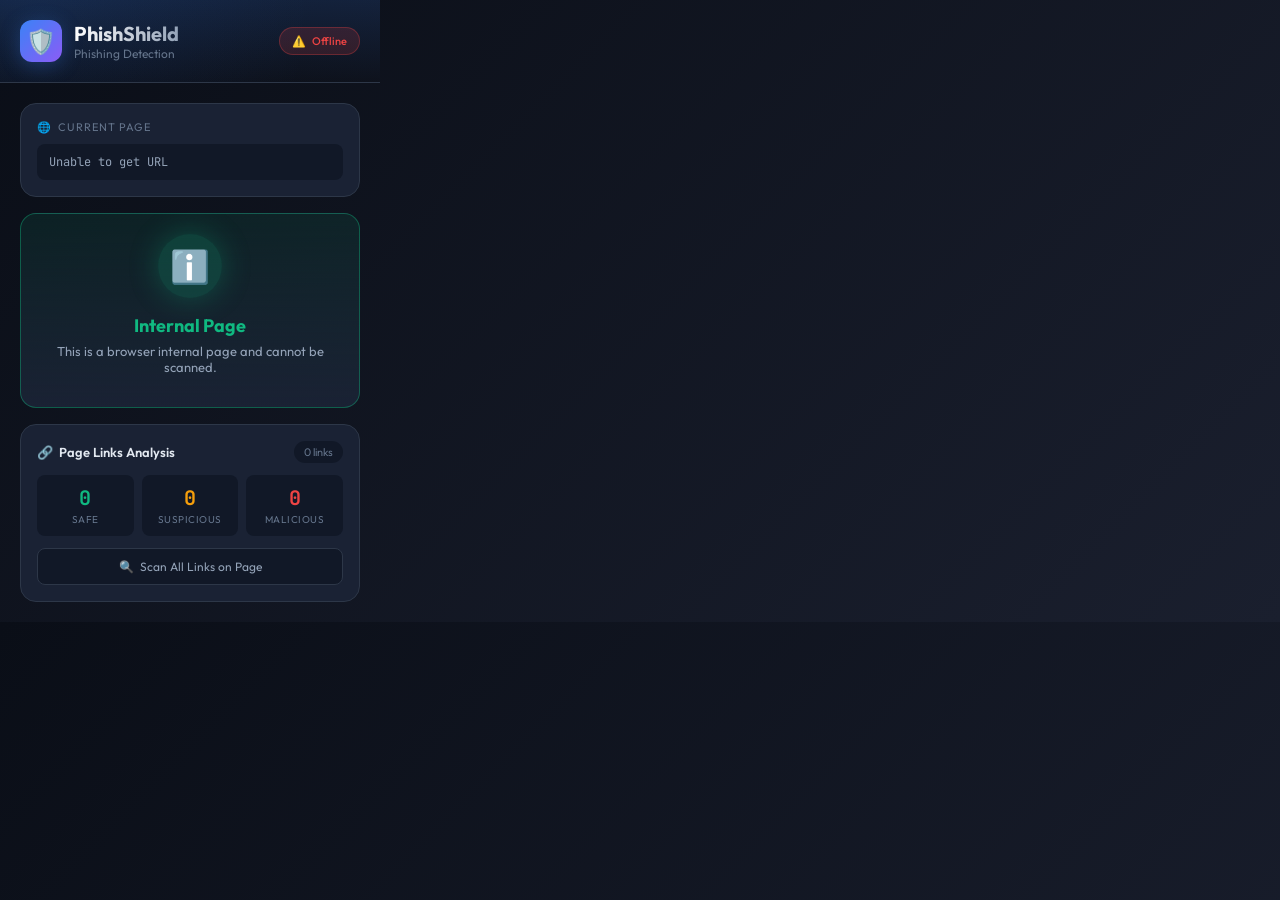
==== Developing_Phishing_Detection_Solution-main/Extension/popup.html @ 5b8351e3 "First" ====
<!DOCTYPE html>
<html lang="en">
<head>
  <meta charset="UTF-8">
  <meta name="viewport" content="width=device-width, initial-scale=1.0">
  <title>PhishShield</title>
  <link href="https://fonts.googleapis.com/css2?family=JetBrains+Mono:wght@400;600&family=Outfit:wght@400;500;600;700&display=swap" rel="stylesheet">
  <style>
    :root {
      --bg-primary: #0a0e17;
      --bg-secondary: #111827;
      --bg-card: #1a2234;
      --text-primary: #e2e8f0;
      --text-secondary: #94a3b8;
      --text-muted: #64748b;
      --accent-safe: #10b981;
      --accent-safe-glow: rgba(16, 185, 129, 0.3);
      --accent-warning: #f59e0b;
      --accent-warning-glow: rgba(245, 158, 11, 0.3);
      --accent-danger: #ef4444;
      --accent-danger-glow: rgba(239, 68, 68, 0.3);
      --accent-blue: #3b82f6;
      --accent-blue-glow: rgba(59, 130, 246, 0.3);
      --border-color: #2d3748;
      --gradient-bg: linear-gradient(135deg, #0a0e17 0%, #1a1f2e 100%);
    }

    * {
      margin: 0;
      padding: 0;
      box-sizing: border-box;
    }

    body {
      width: 380px;
      min-height: 500px;
      background: var(--gradient-bg);
      font-family: 'Outfit', sans-serif;
      color: var(--text-primary);
      overflow-x: hidden;
    }

    /* Header */
    .header {
      background: linear-gradient(180deg, rgba(59, 130, 246, 0.15) 0%, transparent 100%);
      padding: 20px;
      border-bottom: 1px solid var(--border-color);
      position: relative;
      overflow: hidden;
    }

    .header::before {
      content: '';
      position: absolute;
      top: -50%;
      left: -50%;
      width: 200%;
      height: 200%;
      background: radial-gradient(circle at 30% 30%, rgba(59, 130, 246, 0.1) 0%, transparent 50%);
      animation: pulse 4s ease-in-out infinite;
    }

    @keyframes pulse {
      0%, 100% { transform: scale(1); opacity: 0.5; }
      50% { transform: scale(1.1); opacity: 0.8; }
    }

    .header-content {
      position: relative;
      display: flex;
      align-items: center;
      gap: 12px;
    }

    .logo {
      width: 42px;
      height: 42px;
      background: linear-gradient(135deg, var(--accent-blue) 0%, #8b5cf6 100%);
      border-radius: 12px;
      display: flex;
      align-items: center;
      justify-content: center;
      font-size: 24px;
      box-shadow: 0 4px 20px var(--accent-blue-glow);
    }

    .header-text h1 {
      font-size: 20px;
      font-weight: 700;
      background: linear-gradient(90deg, #fff 0%, #94a3b8 100%);
      -webkit-background-clip: text;
      -webkit-text-fill-color: transparent;
    }

    .header-text p {
      font-size: 12px;
      color: var(--text-muted);
      font-weight: 400;
    }

    .status-indicator {
      margin-left: auto;
      display: flex;
      align-items: center;
      gap: 6px;
      padding: 6px 12px;
      background: rgba(16, 185, 129, 0.15);
      border: 1px solid rgba(16, 185, 129, 0.3);
      border-radius: 20px;
      font-size: 11px;
      color: var(--accent-safe);
      font-weight: 500;
    }

    .status-dot {
      width: 6px;
      height: 6px;
      background: var(--accent-safe);
      border-radius: 50%;
      animation: blink 2s ease-in-out infinite;
    }

    @keyframes blink {
      0%, 100% { opacity: 1; }
      50% { opacity: 0.4; }
    }

    /* Main Content */
    .content {
      padding: 20px;
    }

    /* Current URL Section */
    .url-section {
      background: var(--bg-card);
      border-radius: 16px;
      padding: 16px;
      margin-bottom: 16px;
      border: 1px solid var(--border-color);
    }

    .section-label {
      font-size: 11px;
      text-transform: uppercase;
      letter-spacing: 1px;
      color: var(--text-muted);
      margin-bottom: 10px;
      display: flex;
      align-items: center;
      gap: 6px;
    }

    .current-url {
      font-family: 'JetBrains Mono', monospace;
      font-size: 12px;
      color: var(--text-secondary);
      background: var(--bg-secondary);
      padding: 10px 12px;
      border-radius: 8px;
      word-break: break-all;
      max-height: 60px;
      overflow-y: auto;
    }

    /* Risk Card */
    .risk-card {
      background: var(--bg-card);
      border-radius: 16px;
      padding: 20px;
      margin-bottom: 16px;
      border: 1px solid var(--border-color);
      text-align: center;
      position: relative;
      overflow: hidden;
      transition: all 0.3s ease;
    }

    .risk-card.safe {
      border-color: rgba(16, 185, 129, 0.4);
      background: linear-gradient(180deg, rgba(16, 185, 129, 0.1) 0%, var(--bg-card) 100%);
    }

    .risk-card.suspicious {
      border-color: rgba(245, 158, 11, 0.4);
      background: linear-gradient(180deg, rgba(245, 158, 11, 0.1) 0%, var(--bg-card) 100%);
    }

    .risk-card.malicious {
      border-color: rgba(239, 68, 68, 0.4);
      background: linear-gradient(180deg, rgba(239, 68, 68, 0.1) 0%, var(--bg-card) 100%);
    }

    .risk-icon {
      width: 64px;
      height: 64px;
      margin: 0 auto 16px;
      border-radius: 50%;
      display: flex;
      align-items: center;
      justify-content: center;
      font-size: 32px;
      position: relative;
    }

    .risk-card.safe .risk-icon {
      background: rgba(16, 185, 129, 0.2);
      box-shadow: 0 0 30px var(--accent-safe-glow);
    }

    .risk-card.suspicious .risk-icon {
      background: rgba(245, 158, 11, 0.2);
      box-shadow: 0 0 30px var(--accent-warning-glow);
    }

    .risk-card.malicious .risk-icon {
      background: rgba(239, 68, 68, 0.2);
      box-shadow: 0 0 30px var(--accent-danger-glow);
      animation: shake 0.5s ease-in-out;
    }

    @keyframes shake {
      0%, 100% { transform: translateX(0); }
      25% { transform: translateX(-5px); }
      75% { transform: translateX(5px); }
    }

    .risk-title {
      font-size: 18px;
      font-weight: 700;
      margin-bottom: 6px;
    }

    .risk-card.safe .risk-title { color: var(--accent-safe); }
    .risk-card.suspicious .risk-title { color: var(--accent-warning); }
    .risk-card.malicious .risk-title { color: var(--accent-danger); }

    .risk-description {
      font-size: 13px;
      color: var(--text-secondary);
      margin-bottom: 12px;
    }

    .risk-score {
      display: inline-flex;
      align-items: center;
      gap: 6px;
      padding: 6px 16px;
      background: var(--bg-secondary);
      border-radius: 20px;
      font-family: 'JetBrains Mono', monospace;
      font-size: 13px;
      font-weight: 600;
    }

    .reason-tags {
      display: flex;
      flex-wrap: wrap;
      gap: 6px;
      margin-top: 12px;
      justify-content: center;
    }

    .reason-tag {
      font-size: 10px;
      padding: 4px 10px;
      background: var(--bg-secondary);
      border-radius: 12px;
      color: var(--text-muted);
      border: 1px solid var(--border-color);
    }

    /* Loading State */
    .loading-state {
      text-align: center;
      padding: 40px 20px;
    }

    .spinner {
      width: 48px;
      height: 48px;
      border: 3px solid var(--bg-secondary);
      border-top-color: var(--accent-blue);
      border-radius: 50%;
      animation: spin 1s linear infinite;
      margin: 0 auto 16px;
    }

    @keyframes spin {
      to { transform: rotate(360deg); }
    }

    .loading-text {
      color: var(--text-secondary);
      font-size: 14px;
    }

    /* Action Buttons */
    .actions {
      display: grid;
      grid-template-columns: 1fr 1fr;
      gap: 10px;
      margin-bottom: 16px;
    }

    .btn {
      padding: 12px 16px;
      border: none;
      border-radius: 10px;
      font-family: 'Outfit', sans-serif;
      font-size: 13px;
      font-weight: 600;
      cursor: pointer;
      transition: all 0.2s ease;
      display: flex;
      align-items: center;
      justify-content: center;
      gap: 8px;
    }

    .btn-primary {
      background: linear-gradient(135deg, var(--accent-blue) 0%, #8b5cf6 100%);
      color: white;
      grid-column: span 2;
    }

    .btn-primary:hover {
      transform: translateY(-2px);
      box-shadow: 0 4px 20px var(--accent-blue-glow);
    }

    .btn-safe {
      background: rgba(16, 185, 129, 0.15);
      border: 1px solid rgba(16, 185, 129, 0.3);
      color: var(--accent-safe);
    }

    .btn-safe:hover {
      background: rgba(16, 185, 129, 0.25);
    }

    .btn-danger {
      background: rgba(239, 68, 68, 0.15);
      border: 1px solid rgba(239, 68, 68, 0.3);
      color: var(--accent-danger);
    }

    .btn-danger:hover {
      background: rgba(239, 68, 68, 0.25);
    }

    .btn-warning {
      background: rgba(245, 158, 11, 0.15);
      border: 1px solid rgba(245, 158, 11, 0.3);
      color: var(--accent-warning);
      grid-column: span 2;
    }

    .btn-warning:hover {
      background: rgba(245, 158, 11, 0.25);
    }

    .btn:disabled {
      opacity: 0.5;
      cursor: not-allowed;
      transform: none !important;
    }

    /* Page Links Section */
    .links-section {
      background: var(--bg-card);
      border-radius: 16px;
      padding: 16px;
      border: 1px solid var(--border-color);
    }

    .links-header {
      display: flex;
      align-items: center;
      justify-content: space-between;
      margin-bottom: 12px;
    }

    .links-header h3 {
      font-size: 13px;
      font-weight: 600;
      color: var(--text-primary);
      display: flex;
      align-items: center;
      gap: 6px;
    }

    .links-count {
      font-size: 11px;
      padding: 4px 10px;
      background: var(--bg-secondary);
      border-radius: 12px;
      color: var(--text-muted);
    }

    .links-stats {
      display: grid;
      grid-template-columns: repeat(3, 1fr);
      gap: 8px;
      margin-bottom: 12px;
    }

    .stat-item {
      text-align: center;
      padding: 10px;
      background: var(--bg-secondary);
      border-radius: 8px;
    }

    .stat-value {
      font-size: 20px;
      font-weight: 700;
      font-family: 'JetBrains Mono', monospace;
    }

    .stat-value.safe { color: var(--accent-safe); }
    .stat-value.suspicious { color: var(--accent-warning); }
    .stat-value.malicious { color: var(--accent-danger); }

    .stat-label {
      font-size: 10px;
      color: var(--text-muted);
      text-transform: uppercase;
      letter-spacing: 0.5px;
      margin-top: 2px;
    }

    .scan-btn {
      width: 100%;
      padding: 10px;
      background: var(--bg-secondary);
      border: 1px solid var(--border-color);
      border-radius: 8px;
      color: var(--text-secondary);
      font-family: 'Outfit', sans-serif;
      font-size: 12px;
      cursor: pointer;
      transition: all 0.2s ease;
      display: flex;
      align-items: center;
      justify-content: center;
      gap: 6px;
    }

    .scan-btn:hover {
      background: var(--border-color);
      color: var(--text-primary);
    }

    /* Toast Notification */
    .toast {
      position: fixed;
      bottom: 20px;
      left: 50%;
      transform: translateX(-50%) translateY(100px);
      background: var(--bg-card);
      border: 1px solid var(--border-color);
      padding: 12px 20px;
      border-radius: 10px;
      font-size: 13px;
      display: flex;
      align-items: center;
      gap: 8px;
      opacity: 0;
      transition: all 0.3s ease;
      z-index: 1000;
    }

    .toast.show {
      transform: translateX(-50%) translateY(0);
      opacity: 1;
    }

    .toast.success {
      border-color: rgba(16, 185, 129, 0.4);
      color: var(--accent-safe);
    }

    .toast.error {
      border-color: rgba(239, 68, 68, 0.4);
      color: var(--accent-danger);
    }

    /* Connection Error */
    .error-state {
      text-align: center;
      padding: 30px 20px;
      background: var(--bg-card);
      border-radius: 16px;
      border: 1px solid rgba(239, 68, 68, 0.3);
    }

    .error-icon {
      font-size: 48px;
      margin-bottom: 12px;
    }

    .error-title {
      color: var(--accent-danger);
      font-weight: 600;
      margin-bottom: 8px;
    }

    .error-desc {
      color: var(--text-muted);
      font-size: 12px;
    }

 
  </style>
</head>
<body>
  <div class="header">
    <div class="header-content">
      <div class="logo">🛡️</div>
      <div class="header-text">
        <h1>PhishShield</h1>
        <p>Phishing Detection</p>
      </div>
      <div class="status-indicator" id="apiStatus">
        <div class="status-dot"></div>
        <span>Connected</span>
      </div>
    </div>
  </div>

  <div class="content">
    <!-- Current URL Section -->
    <div class="url-section">
      <div class="section-label">
        <span>🌐</span> Current Page
      </div>
      <div class="current-url" id="currentUrl">Loading...</div>
    </div>

    <!-- Risk Assessment Card -->
    <div id="riskCardContainer">
      <div class="loading-state" id="loadingState">
        <div class="spinner"></div>
        <div class="loading-text">Analyzing URL...</div>
      </div>
    </div>

    <!-- Action Buttons -->
    <div class="actions" id="actionButtons" style="display: none;">
      <button class="btn btn-primary" id="scanBtn">
        <span>🔄</span> Re-scan URL
      </button>
      <button class="btn btn-safe" id="whitelistBtn">
        <span>✓</span> Trust Site
      </button>
      <button class="btn btn-danger" id="blacklistBtn">
        <span>✗</span> Block Site
      </button>
      <button class="btn btn-warning" id="reportBtn">
        <span>⚠️</span> Report as Phishing
      </button>
    </div>

    <!-- Page Links Analysis -->
    <div class="links-section">
      <div class="links-header">
        <h3><span>🔗</span> Page Links Analysis</h3>
        <span class="links-count" id="linksCount">0 links</span>
      </div>
      <div class="links-stats">
        <div class="stat-item">
          <div class="stat-value safe" id="safeCount">0</div>
          <div class="stat-label">Safe</div>
        </div>
        <div class="stat-item">
          <div class="stat-value suspicious" id="suspiciousCount">0</div>
          <div class="stat-label">Suspicious</div>
        </div>
        <div class="stat-item">
          <div class="stat-value malicious" id="maliciousCount">0</div>
          <div class="stat-label">Malicious</div>
        </div>
      </div>
      <button class="scan-btn" id="scanLinksBtn">
        <span>🔍</span> Scan All Links on Page
      </button>
    </div>
  </div>

  <!-- Toast Notification -->
  <div class="toast" id="toast"></div>


  <script src="config.js"></script>
  <script src="popup.js"></script>
</body>
</html>
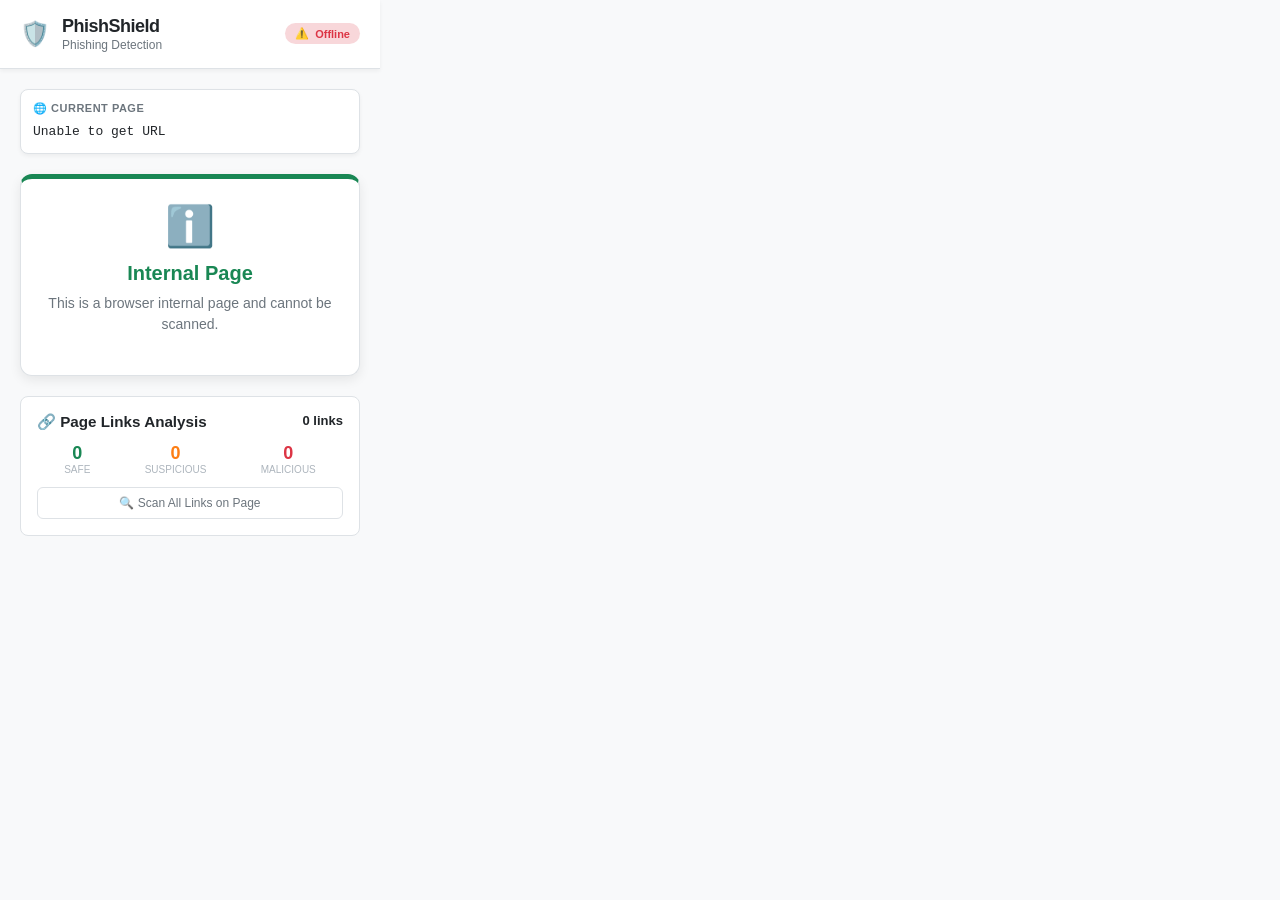
==== commit 7b44f6ea: "Update popup UI and logic" ====
--- a/Developing_Phishing_Detection_Solution-main/Extension/popup.html
+++ b/Developing_Phishing_Detection_Solution-main/Extension/popup.html
@@ -7,22 +7,23 @@
   <link href="https://fonts.googleapis.com/css2?family=JetBrains+Mono:wght@400;600&family=Outfit:wght@400;500;600;700&display=swap" rel="stylesheet">
   <style>
     :root {
-      --bg-primary: #0a0e17;
-      --bg-secondary: #111827;
-      --bg-card: #1a2234;
-      --text-primary: #e2e8f0;
-      --text-secondary: #94a3b8;
-      --text-muted: #64748b;
-      --accent-safe: #10b981;
-      --accent-safe-glow: rgba(16, 185, 129, 0.3);
-      --accent-warning: #f59e0b;
-      --accent-warning-glow: rgba(245, 158, 11, 0.3);
-      --accent-danger: #ef4444;
-      --accent-danger-glow: rgba(239, 68, 68, 0.3);
-      --accent-blue: #3b82f6;
-      --accent-blue-glow: rgba(59, 130, 246, 0.3);
-      --border-color: #2d3748;
-      --gradient-bg: linear-gradient(135deg, #0a0e17 0%, #1a1f2e 100%);
+      --bg-primary: #ffffff;
+      --bg-secondary: #f8f9fa;
+      --bg-card: #ffffff;
+      --text-primary: #212529;
+      --text-secondary: #6c757d;
+      --text-muted: #adb5bd;
+      --accent-safe: #198754;
+      --accent-safe-bg: #d1e7dd;
+      --accent-warning: #fd7e14;
+      --accent-warning-bg: #ffecb5;
+      --accent-danger: #dc3545;
+      --accent-danger-bg: #f8d7da;
+      --accent-blue: #0d6efd;
+      --accent-blue-bg: #cfe2ff;
+      --border-color: #dee2e6;
+      --shadow-sm: 0 2px 4px rgba(0,0,0,0.05);
+      --shadow-md: 0 4px 12px rgba(0,0,0,0.08);
     }
 
     * {
@@ -34,68 +35,49 @@
     body {
       width: 380px;
       min-height: 500px;
-      background: var(--gradient-bg);
-      font-family: 'Outfit', sans-serif;
+      background: var(--bg-secondary);
+      font-family: -apple-system, BlinkMacSystemFont, "Segoe UI", Roboto, "Helvetica Neue", Arial, sans-serif;
       color: var(--text-primary);
       overflow-x: hidden;
     }
 
-    /* Header */
     .header {
-      background: linear-gradient(180deg, rgba(59, 130, 246, 0.15) 0%, transparent 100%);
-      padding: 20px;
+      background: var(--bg-primary);
+      padding: 16px 20px;
       border-bottom: 1px solid var(--border-color);
+      box-shadow: var(--shadow-sm);
+      z-index: 10;
       position: relative;
-      overflow: hidden;
-    }
-
-    .header::before {
-      content: '';
-      position: absolute;
-      top: -50%;
-      left: -50%;
-      width: 200%;
-      height: 200%;
-      background: radial-gradient(circle at 30% 30%, rgba(59, 130, 246, 0.1) 0%, transparent 50%);
-      animation: pulse 4s ease-in-out infinite;
-    }
-
-    @keyframes pulse {
-      0%, 100% { transform: scale(1); opacity: 0.5; }
-      50% { transform: scale(1.1); opacity: 0.8; }
     }
 
     .header-content {
-      position: relative;
       display: flex;
       align-items: center;
       gap: 12px;
+      width: 100%;
     }
 
     .logo {
-      width: 42px;
-      height: 42px;
-      background: linear-gradient(135deg, var(--accent-blue) 0%, #8b5cf6 100%);
-      border-radius: 12px;
-      display: flex;
-      align-items: center;
-      justify-content: center;
       font-size: 24px;
-      box-shadow: 0 4px 20px var(--accent-blue-glow);
+    }
+
+    .header-text {
+      display: flex;
+      flex-direction: column;
     }
 
     .header-text h1 {
-      font-size: 20px;
+      font-size: 18px;
       font-weight: 700;
-      background: linear-gradient(90deg, #fff 0%, #94a3b8 100%);
-      -webkit-background-clip: text;
-      -webkit-text-fill-color: transparent;
+      color: var(--text-primary);
+      letter-spacing: -0.5px;
+      line-height: 1.2;
     }
 
     .header-text p {
       font-size: 12px;
-      color: var(--text-muted);
-      font-weight: 400;
+      color: var(--text-secondary);
+      margin: 0;
     }
 
     .status-indicator {
@@ -103,131 +85,80 @@
       display: flex;
       align-items: center;
       gap: 6px;
-      padding: 6px 12px;
-      background: rgba(16, 185, 129, 0.15);
-      border: 1px solid rgba(16, 185, 129, 0.3);
-      border-radius: 20px;
       font-size: 11px;
+      font-weight: 600;
       color: var(--accent-safe);
-      font-weight: 500;
+      background: var(--accent-safe-bg);
+      padding: 4px 10px;
+      border-radius: 12px;
+      white-space: nowrap;
     }
 
     .status-dot {
-      width: 6px;
-      height: 6px;
+      width: 8px;
+      height: 8px;
       background: var(--accent-safe);
       border-radius: 50%;
-      animation: blink 2s ease-in-out infinite;
-    }
-
-    @keyframes blink {
-      0%, 100% { opacity: 1; }
-      50% { opacity: 0.4; }
-    }
-
-    /* Main Content */
+    }
+
     .content {
       padding: 20px;
     }
 
-    /* Current URL Section */
     .url-section {
-      background: var(--bg-card);
-      border-radius: 16px;
-      padding: 16px;
-      margin-bottom: 16px;
-      border: 1px solid var(--border-color);
+      background: var(--bg-primary);
+      border: 1px solid var(--border-color);
+      border-radius: 8px;
+      padding: 12px;
+      margin-bottom: 20px;
+      box-shadow: var(--shadow-sm);
     }
 
     .section-label {
       font-size: 11px;
+      font-weight: 700;
       text-transform: uppercase;
-      letter-spacing: 1px;
-      color: var(--text-muted);
-      margin-bottom: 10px;
-      display: flex;
-      align-items: center;
-      gap: 6px;
+      color: var(--text-secondary);
+      margin-bottom: 8px;
+      letter-spacing: 0.5px;
     }
 
     .current-url {
-      font-family: 'JetBrains Mono', monospace;
-      font-size: 12px;
-      color: var(--text-secondary);
-      background: var(--bg-secondary);
-      padding: 10px 12px;
-      border-radius: 8px;
+      font-family: Consolas, "Courier New", monospace;
+      font-size: 13px;
+      color: var(--text-primary);
       word-break: break-all;
+      line-height: 1.4;
       max-height: 60px;
       overflow-y: auto;
     }
 
-    /* Risk Card */
     .risk-card {
-      background: var(--bg-card);
-      border-radius: 16px;
-      padding: 20px;
-      margin-bottom: 16px;
-      border: 1px solid var(--border-color);
+      background: var(--bg-primary);
+      border-radius: 12px;
+      padding: 24px 16px;
+      margin-bottom: 20px;
       text-align: center;
-      position: relative;
-      overflow: hidden;
-      transition: all 0.3s ease;
-    }
-
-    .risk-card.safe {
-      border-color: rgba(16, 185, 129, 0.4);
-      background: linear-gradient(180deg, rgba(16, 185, 129, 0.1) 0%, var(--bg-card) 100%);
-    }
-
-    .risk-card.suspicious {
-      border-color: rgba(245, 158, 11, 0.4);
-      background: linear-gradient(180deg, rgba(245, 158, 11, 0.1) 0%, var(--bg-card) 100%);
-    }
-
-    .risk-card.malicious {
-      border-color: rgba(239, 68, 68, 0.4);
-      background: linear-gradient(180deg, rgba(239, 68, 68, 0.1) 0%, var(--bg-card) 100%);
-    }
+      border: 1px solid var(--border-color);
+      box-shadow: var(--shadow-md);
+      transition: transform 0.2s ease;
+    }
+
+    .risk-card.safe { border-top: 5px solid var(--accent-safe); }
+    .risk-card.suspicious { border-top: 5px solid var(--accent-warning); }
+    .risk-card.malicious { border-top: 5px solid var(--accent-danger); }
 
     .risk-icon {
-      width: 64px;
-      height: 64px;
-      margin: 0 auto 16px;
-      border-radius: 50%;
-      display: flex;
-      align-items: center;
-      justify-content: center;
-      font-size: 32px;
-      position: relative;
-    }
-
-    .risk-card.safe .risk-icon {
-      background: rgba(16, 185, 129, 0.2);
-      box-shadow: 0 0 30px var(--accent-safe-glow);
-    }
-
-    .risk-card.suspicious .risk-icon {
-      background: rgba(245, 158, 11, 0.2);
-      box-shadow: 0 0 30px var(--accent-warning-glow);
-    }
-
-    .risk-card.malicious .risk-icon {
-      background: rgba(239, 68, 68, 0.2);
-      box-shadow: 0 0 30px var(--accent-danger-glow);
-      animation: shake 0.5s ease-in-out;
-    }
-
-    @keyframes shake {
-      0%, 100% { transform: translateX(0); }
-      25% { transform: translateX(-5px); }
-      75% { transform: translateX(5px); }
+      font-size: 40px;
+      margin-bottom: 12px;
+      display: inline-block;
     }
 
     .risk-title {
-      font-size: 18px;
-      font-weight: 700;
-      margin-bottom: 6px;
+      font-size: 20px;
+      font-weight: 800;
+      margin-bottom: 8px;
+      color: var(--text-primary);
     }
 
     .risk-card.safe .risk-title { color: var(--accent-safe); }
@@ -235,188 +166,116 @@
     .risk-card.malicious .risk-title { color: var(--accent-danger); }
 
     .risk-description {
-      font-size: 13px;
+      font-size: 14px;
       color: var(--text-secondary);
-      margin-bottom: 12px;
+      margin-bottom: 16px;
+      line-height: 1.5;
     }
 
     .risk-score {
-      display: inline-flex;
-      align-items: center;
-      gap: 6px;
+      display: inline-block;
       padding: 6px 16px;
-      background: var(--bg-secondary);
+      background: #f1f3f5;
       border-radius: 20px;
-      font-family: 'JetBrains Mono', monospace;
-      font-size: 13px;
-      font-weight: 600;
+      font-weight: 700;
+      font-size: 14px;
+      color: var(--text-primary);
     }
 
     .reason-tags {
       display: flex;
       flex-wrap: wrap;
-      gap: 6px;
-      margin-top: 12px;
+      gap: 8px;
       justify-content: center;
+      margin-top: 16px;
     }
 
     .reason-tag {
-      font-size: 10px;
+      font-size: 11px;
       padding: 4px 10px;
       background: var(--bg-secondary);
-      border-radius: 12px;
-      color: var(--text-muted);
-      border: 1px solid var(--border-color);
-    }
-
-    /* Loading State */
-    .loading-state {
-      text-align: center;
-      padding: 40px 20px;
-    }
-
-    .spinner {
-      width: 48px;
-      height: 48px;
-      border: 3px solid var(--bg-secondary);
-      border-top-color: var(--accent-blue);
-      border-radius: 50%;
-      animation: spin 1s linear infinite;
-      margin: 0 auto 16px;
-    }
-
-    @keyframes spin {
-      to { transform: rotate(360deg); }
-    }
-
-    .loading-text {
+      border: 1px solid var(--border-color);
+      border-radius: 6px;
       color: var(--text-secondary);
-      font-size: 14px;
-    }
-
-    /* Action Buttons */
+      font-weight: 500;
+    }
+
     .actions {
       display: grid;
       grid-template-columns: 1fr 1fr;
-      gap: 10px;
-      margin-bottom: 16px;
+      gap: 12px;
+      margin-bottom: 20px;
     }
 
     .btn {
-      padding: 12px 16px;
+      padding: 10px;
       border: none;
-      border-radius: 10px;
-      font-family: 'Outfit', sans-serif;
+      border-radius: 6px;
+      font-weight: 600;
+      font-size: 13px;
+      cursor: pointer;
+      display: flex;
+      align-items: center;
+      justify-content: center;
+      gap: 6px;
+      transition: background 0.2s;
+      font-family: inherit;
+    }
+
+    .btn-primary {
+      background: var(--accent-blue);
+      color: white;
+      grid-column: span 2;
+    }
+    .btn-primary:hover { background: #0b5ed7; }
+
+    .btn-safe {
+      background: white;
+      border: 1px solid var(--accent-safe);
+      color: var(--accent-safe);
+    }
+    .btn-safe:hover { background: var(--accent-safe-bg); }
+
+    .btn-danger {
+      background: white;
+      border: 1px solid var(--accent-danger);
+      color: var(--accent-danger);
+    }
+    .btn-danger:hover { background: var(--accent-danger-bg); }
+
+    .btn-warning {
+      grid-column: span 2;
+      background: var(--accent-warning-bg);
+      color: #b75505;
+    }
+
+    .links-section {
+      background: var(--bg-primary);
+      border-radius: 8px;
+      padding: 16px;
+      border: 1px solid var(--border-color);
+    }
+
+    .links-header {
+      display: flex;
+      justify-content: space-between;
+      margin-bottom: 12px;
       font-size: 13px;
       font-weight: 600;
-      cursor: pointer;
-      transition: all 0.2s ease;
-      display: flex;
-      align-items: center;
-      justify-content: center;
-      gap: 8px;
-    }
-
-    .btn-primary {
-      background: linear-gradient(135deg, var(--accent-blue) 0%, #8b5cf6 100%);
-      color: white;
-      grid-column: span 2;
-    }
-
-    .btn-primary:hover {
-      transform: translateY(-2px);
-      box-shadow: 0 4px 20px var(--accent-blue-glow);
-    }
-
-    .btn-safe {
-      background: rgba(16, 185, 129, 0.15);
-      border: 1px solid rgba(16, 185, 129, 0.3);
-      color: var(--accent-safe);
-    }
-
-    .btn-safe:hover {
-      background: rgba(16, 185, 129, 0.25);
-    }
-
-    .btn-danger {
-      background: rgba(239, 68, 68, 0.15);
-      border: 1px solid rgba(239, 68, 68, 0.3);
-      color: var(--accent-danger);
-    }
-
-    .btn-danger:hover {
-      background: rgba(239, 68, 68, 0.25);
-    }
-
-    .btn-warning {
-      background: rgba(245, 158, 11, 0.15);
-      border: 1px solid rgba(245, 158, 11, 0.3);
-      color: var(--accent-warning);
-      grid-column: span 2;
-    }
-
-    .btn-warning:hover {
-      background: rgba(245, 158, 11, 0.25);
-    }
-
-    .btn:disabled {
-      opacity: 0.5;
-      cursor: not-allowed;
-      transform: none !important;
-    }
-
-    /* Page Links Section */
-    .links-section {
-      background: var(--bg-card);
-      border-radius: 16px;
-      padding: 16px;
-      border: 1px solid var(--border-color);
-    }
-
-    .links-header {
-      display: flex;
-      align-items: center;
-      justify-content: space-between;
+    }
+
+    .links-stats {
+      display: flex;
+      justify-content: space-around;
       margin-bottom: 12px;
-    }
-
-    .links-header h3 {
-      font-size: 13px;
-      font-weight: 600;
-      color: var(--text-primary);
-      display: flex;
-      align-items: center;
-      gap: 6px;
-    }
-
-    .links-count {
-      font-size: 11px;
-      padding: 4px 10px;
-      background: var(--bg-secondary);
-      border-radius: 12px;
-      color: var(--text-muted);
-    }
-
-    .links-stats {
-      display: grid;
-      grid-template-columns: repeat(3, 1fr);
-      gap: 8px;
-      margin-bottom: 12px;
-    }
-
-    .stat-item {
       text-align: center;
-      padding: 10px;
-      background: var(--bg-secondary);
-      border-radius: 8px;
     }
 
     .stat-value {
-      font-size: 20px;
+      font-size: 18px;
       font-weight: 700;
-      font-family: 'JetBrains Mono', monospace;
-    }
-
+      display: block;
+    }
     .stat-value.safe { color: var(--accent-safe); }
     .stat-value.suspicious { color: var(--accent-warning); }
     .stat-value.malicious { color: var(--accent-danger); }
@@ -425,31 +284,101 @@
       font-size: 10px;
       color: var(--text-muted);
       text-transform: uppercase;
-      letter-spacing: 0.5px;
-      margin-top: 2px;
     }
 
     .scan-btn {
       width: 100%;
-      padding: 10px;
-      background: var(--bg-secondary);
-      border: 1px solid var(--border-color);
-      border-radius: 8px;
+      padding: 8px;
+      background: white;
+      border: 1px solid var(--border-color);
+      border-radius: 6px;
       color: var(--text-secondary);
-      font-family: 'Outfit', sans-serif;
       font-size: 12px;
       cursor: pointer;
-      transition: all 0.2s ease;
-      display: flex;
+    }
+    .scan-btn:hover { background: var(--bg-secondary); }
+
+    .spinner {
+      width: 30px;
+      height: 30px;
+      border: 3px solid #f3f3f3;
+      border-top: 3px solid var(--accent-blue);
+      border-radius: 50%;
+      animation: spin 1s linear infinite;
+      margin: 0 auto 10px;
+    }
+    @keyframes spin { 100% { transform: rotate(360deg); } }
+
+    .loading-text { color: var(--text-secondary); font-size: 13px; }
+
+    /* --- STYLE MỚI CHO LIST LINK --- */
+    /* Khung chứa danh sách cuộn */
+    .bad-links-area {
+      margin-bottom: 12px;
+      border-top: 1px solid var(--border-color);
+      padding-top: 12px;
+    }
+
+    .bad-links-container {
+      /* Mấu chốt: Giới hạn chiều cao khoảng 10 dòng và cho phép cuộn */
+      max-height: 150px; 
+      overflow-y: auto;  
+      
+      background: var(--bg-secondary);
+      border: 1px solid var(--border-color);
+      border-radius: 6px;
+      padding: 8px;
+      font-family: Consolas, "Courier New", monospace;
+      font-size: 11px;
+    }
+
+    /* Thanh cuộn nhỏ gọn */
+    .bad-links-container::-webkit-scrollbar {
+      width: 6px;
+    }
+    .bad-links-container::-webkit-scrollbar-thumb {
+      background: var(--text-muted);
+      border-radius: 3px;
+    }
+    .bad-links-container::-webkit-scrollbar-track {
+      background: transparent;
+    }
+
+    /* Giao diện từng dòng link */
+    .link-item {
+      display: flex;
+      justify-content: space-between;
       align-items: center;
-      justify-content: center;
-      gap: 6px;
-    }
-
-    .scan-btn:hover {
-      background: var(--border-color);
+      padding: 6px;
+      margin-bottom: 4px;
+      background: #fff;
+      border-radius: 4px;
+      border-left: 3px solid transparent;
+      box-shadow: 0 1px 2px rgba(0,0,0,0.05);
+    }
+    .link-item:last-child { margin-bottom: 0; }
+
+    .link-url {
+      white-space: nowrap;
+      overflow: hidden;
+      text-overflow: ellipsis; /* Cắt bớt URL dài bằng dấu ... */
+      max-width: 200px;
       color: var(--text-primary);
     }
+
+    /* Màu cảnh báo */
+    .link-item.suspicious { border-left-color: var(--accent-warning); }
+    .link-item.malicious { border-left-color: var(--accent-danger); background: #fff5f5; }
+
+    .link-badge {
+      font-size: 9px;
+      font-weight: bold;
+      padding: 2px 6px;
+      border-radius: 4px;
+      text-transform: uppercase;
+    }
+    .link-item.suspicious .link-badge { color: var(--accent-warning); background: var(--accent-warning-bg); }
+    .link-item.malicious .link-badge { color: var(--accent-danger); background: var(--accent-danger-bg); }
 
     /* Toast Notification */
     .toast {
@@ -469,23 +398,11 @@
       transition: all 0.3s ease;
       z-index: 1000;
     }
-
-    .toast.show {
-      transform: translateX(-50%) translateY(0);
-      opacity: 1;
-    }
-
-    .toast.success {
-      border-color: rgba(16, 185, 129, 0.4);
-      color: var(--accent-safe);
-    }
-
-    .toast.error {
-      border-color: rgba(239, 68, 68, 0.4);
-      color: var(--accent-danger);
-    }
-
-    /* Connection Error */
+    .toast.show { transform: translateX(-50%) translateY(0); opacity: 1; }
+    .toast.success { border-color: rgba(16, 185, 129, 0.4); color: var(--accent-safe); }
+    .toast.error { border-color: rgba(239, 68, 68, 0.4); color: var(--accent-danger); }
+
+    /* Error States */
     .error-state {
       text-align: center;
       padding: 30px 20px;
@@ -493,24 +410,10 @@
       border-radius: 16px;
       border: 1px solid rgba(239, 68, 68, 0.3);
     }
-
-    .error-icon {
-      font-size: 48px;
-      margin-bottom: 12px;
-    }
-
-    .error-title {
-      color: var(--accent-danger);
-      font-weight: 600;
-      margin-bottom: 8px;
-    }
-
-    .error-desc {
-      color: var(--text-muted);
-      font-size: 12px;
-    }
-
- 
+    .error-icon { font-size: 48px; margin-bottom: 12px; }
+    .error-title { color: var(--accent-danger); font-weight: 600; margin-bottom: 8px; }
+    .error-desc { color: var(--text-muted); font-size: 12px; }
+
   </style>
 </head>
 <body>
@@ -529,7 +432,6 @@
   </div>
 
   <div class="content">
-    <!-- Current URL Section -->
     <div class="url-section">
       <div class="section-label">
         <span>🌐</span> Current Page
@@ -537,7 +439,6 @@
       <div class="current-url" id="currentUrl">Loading...</div>
     </div>
 
-    <!-- Risk Assessment Card -->
     <div id="riskCardContainer">
       <div class="loading-state" id="loadingState">
         <div class="spinner"></div>
@@ -545,7 +446,6 @@
       </div>
     </div>
 
-    <!-- Action Buttons -->
     <div class="actions" id="actionButtons" style="display: none;">
       <button class="btn btn-primary" id="scanBtn">
         <span>🔄</span> Re-scan URL
@@ -561,7 +461,6 @@
       </button>
     </div>
 
-    <!-- Page Links Analysis -->
     <div class="links-section">
       <div class="links-header">
         <h3><span>🔗</span> Page Links Analysis</h3>
@@ -581,17 +480,21 @@
           <div class="stat-label">Malicious</div>
         </div>
       </div>
+
+      <div id="badLinksArea" class="bad-links-area" style="display: none;">
+        <div class="section-label" style="margin-bottom: 8px;">⚠️ Phát hiện link rủi ro:</div>
+        <div class="bad-links-container" id="badLinksList">
+            </div>
+      </div>
       <button class="scan-btn" id="scanLinksBtn">
         <span>🔍</span> Scan All Links on Page
       </button>
     </div>
   </div>
 
-  <!-- Toast Notification -->
   <div class="toast" id="toast"></div>
-
 
   <script src="config.js"></script>
   <script src="popup.js"></script>
 </body>
-</html>
+</html>
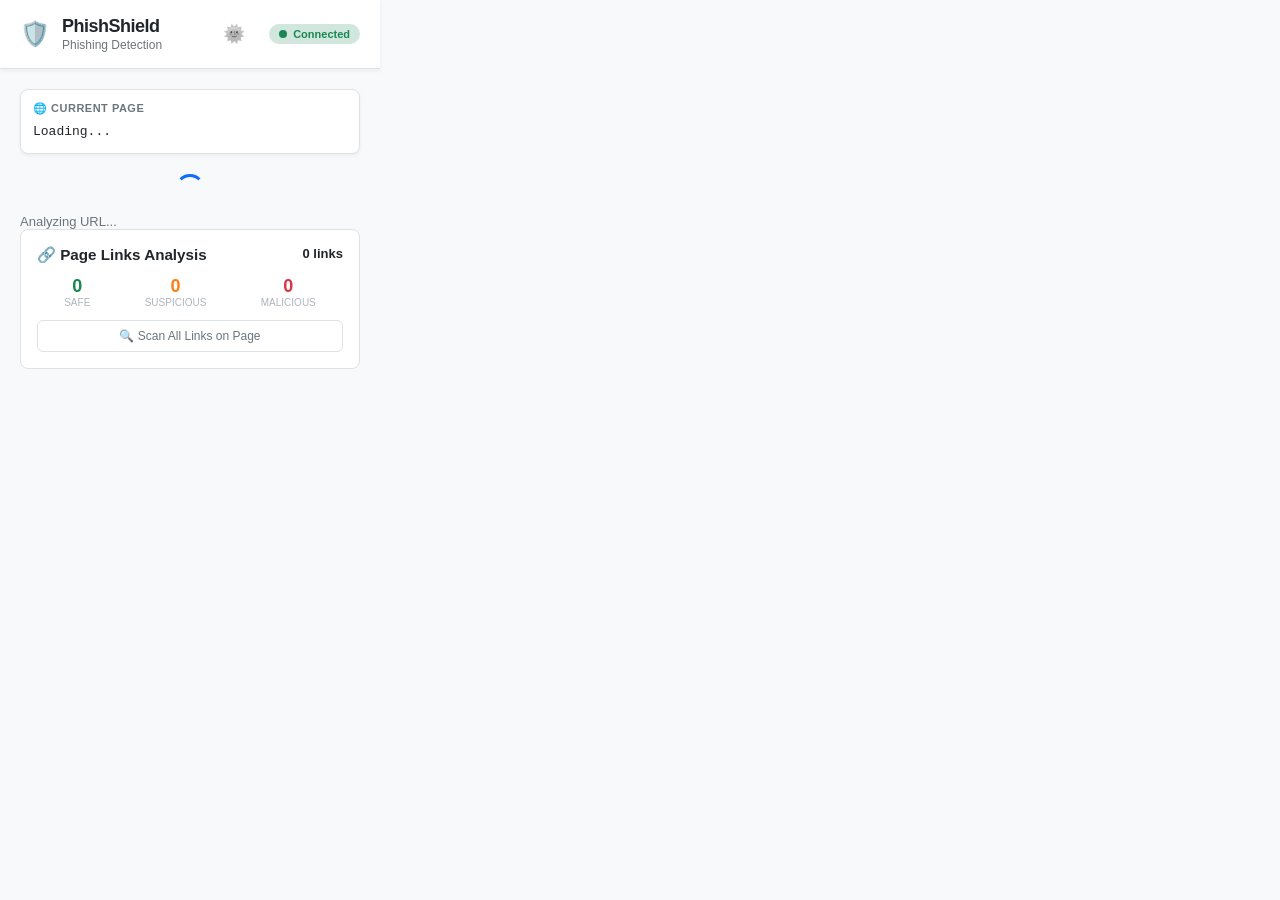
==== commit 2728253a: "Update popup theme toggle" ====
--- a/Developing_Phishing_Detection_Solution-main/Extension/popup.html
+++ b/Developing_Phishing_Detection_Solution-main/Extension/popup.html
@@ -13,6 +13,10 @@
       --text-primary: #212529;
       --text-secondary: #6c757d;
       --text-muted: #adb5bd;
+      --border-color: #dee2e6;
+      --shadow-sm: 0 2px 4px rgba(0,0,0,0.05);
+      --shadow-md: 0 4px 12px rgba(0,0,0,0.08);
+      
       --accent-safe: #198754;
       --accent-safe-bg: #d1e7dd;
       --accent-warning: #fd7e14;
@@ -21,9 +25,31 @@
       --accent-danger-bg: #f8d7da;
       --accent-blue: #0d6efd;
       --accent-blue-bg: #cfe2ff;
-      --border-color: #dee2e6;
-      --shadow-sm: 0 2px 4px rgba(0,0,0,0.05);
-      --shadow-md: 0 4px 12px rgba(0,0,0,0.08);
+      
+      --link-item-bg: #ffffff;
+    }
+
+    body.dark-mode {
+      --bg-primary: #1a1b1e;
+      --bg-secondary: #141517;
+      --bg-card: #25262b;
+      --text-primary: #e9ecef;
+      --text-secondary: #aeb5bc;
+      --text-muted: #5c5f66;
+      --border-color: #2c2e33;
+      --shadow-sm: 0 2px 4px rgba(0,0,0,0.2);
+      --shadow-md: 0 4px 12px rgba(0,0,0,0.3);
+
+      --accent-safe: #2ea043;
+      --accent-safe-bg: rgba(46, 160, 67, 0.15);
+      --accent-warning: #d29922;
+      --accent-warning-bg: rgba(210, 153, 34, 0.15);
+      --accent-danger: #f85149;
+      --accent-danger-bg: rgba(248, 81, 73, 0.15);
+      --accent-blue: #58a6ff;
+      --accent-blue-bg: rgba(88, 166, 255, 0.15);
+      
+      --link-item-bg: #25262b;
     }
 
     * {
@@ -39,6 +65,7 @@
       font-family: -apple-system, BlinkMacSystemFont, "Segoe UI", Roboto, "Helvetica Neue", Arial, sans-serif;
       color: var(--text-primary);
       overflow-x: hidden;
+      transition: background 0.3s ease, color 0.3s ease;
     }
 
     .header {
@@ -57,13 +84,12 @@
       width: 100%;
     }
 
-    .logo {
-      font-size: 24px;
-    }
+    .logo { font-size: 24px; }
 
     .header-text {
       display: flex;
       flex-direction: column;
+      flex-grow: 1;
     }
 
     .header-text h1 {
@@ -80,8 +106,26 @@
       margin: 0;
     }
 
+    .theme-toggle {
+      background: none;
+      border: none;
+      font-size: 18px;
+      cursor: pointer;
+      padding: 4px;
+      border-radius: 50%;
+      display: flex;
+      align-items: center;
+      justify-content: center;
+      transition: background 0.2s;
+      margin-right: 8px;
+    }
+    .theme-toggle:hover {
+      background: var(--bg-secondary);
+    }
+    .theme-icon { filter: grayscale(100%); }
+    body.dark-mode .theme-icon { filter: none; }
+
     .status-indicator {
-      margin-left: auto;
       display: flex;
       align-items: center;
       gap: 6px;
@@ -97,13 +141,11 @@
     .status-dot {
       width: 8px;
       height: 8px;
-      background: var(--accent-safe);
+      background: currentColor;
       border-radius: 50%;
     }
 
-    .content {
-      padding: 20px;
-    }
+    .content { padding: 20px; }
 
     .url-section {
       background: var(--bg-primary);
@@ -175,11 +217,12 @@
     .risk-score {
       display: inline-block;
       padding: 6px 16px;
-      background: #f1f3f5;
+      background: var(--bg-secondary);
       border-radius: 20px;
       font-weight: 700;
       font-size: 14px;
       color: var(--text-primary);
+      border: 1px solid var(--border-color);
     }
 
     .reason-tags {
@@ -227,17 +270,17 @@
       color: white;
       grid-column: span 2;
     }
-    .btn-primary:hover { background: #0b5ed7; }
+    .btn-primary:hover { opacity: 0.9; }
 
     .btn-safe {
-      background: white;
+      background: var(--bg-primary);
       border: 1px solid var(--accent-safe);
       color: var(--accent-safe);
     }
     .btn-safe:hover { background: var(--accent-safe-bg); }
 
     .btn-danger {
-      background: white;
+      background: var(--bg-primary);
       border: 1px solid var(--accent-danger);
       color: var(--accent-danger);
     }
@@ -248,6 +291,10 @@
       background: var(--accent-warning-bg);
       color: #b75505;
     }
+    body.dark-mode .btn-warning {
+        color: #ffdca1;
+        background: rgba(210, 153, 34, 0.25);
+    }
 
     .links-section {
       background: var(--bg-primary);
@@ -289,7 +336,7 @@
     .scan-btn {
       width: 100%;
       padding: 8px;
-      background: white;
+      background: var(--bg-primary);
       border: 1px solid var(--border-color);
       border-radius: 6px;
       color: var(--text-secondary);
@@ -301,7 +348,7 @@
     .spinner {
       width: 30px;
       height: 30px;
-      border: 3px solid #f3f3f3;
+      border: 3px solid var(--bg-secondary);
       border-top: 3px solid var(--accent-blue);
       border-radius: 50%;
       animation: spin 1s linear infinite;
@@ -311,8 +358,7 @@
 
     .loading-text { color: var(--text-secondary); font-size: 13px; }
 
-    /* --- STYLE MỚI CHO LIST LINK --- */
-    /* Khung chứa danh sách cuộn */
+
     .bad-links-area {
       margin-bottom: 12px;
       border-top: 1px solid var(--border-color);
@@ -320,8 +366,7 @@
     }
 
     .bad-links-container {
-      /* Mấu chốt: Giới hạn chiều cao khoảng 10 dòng và cho phép cuộn */
-      max-height: 150px; 
+      max-height: 300px;
       overflow-y: auto;  
       
       background: var(--bg-secondary);
@@ -332,26 +377,25 @@
       font-size: 11px;
     }
 
-    /* Thanh cuộn nhỏ gọn */
     .bad-links-container::-webkit-scrollbar {
-      width: 6px;
+      width: 10px;
     }
     .bad-links-container::-webkit-scrollbar-thumb {
-      background: var(--text-muted);
-      border-radius: 3px;
+      background: var(--text-secondary);
+      border-radius: 5px;
+      border: 2px solid var(--bg-secondary);
     }
     .bad-links-container::-webkit-scrollbar-track {
       background: transparent;
     }
 
-    /* Giao diện từng dòng link */
     .link-item {
       display: flex;
       justify-content: space-between;
       align-items: center;
       padding: 6px;
       margin-bottom: 4px;
-      background: #fff;
+      background: var(--link-item-bg);
       border-radius: 4px;
       border-left: 3px solid transparent;
       box-shadow: 0 1px 2px rgba(0,0,0,0.05);
@@ -361,14 +405,16 @@
     .link-url {
       white-space: nowrap;
       overflow: hidden;
-      text-overflow: ellipsis; /* Cắt bớt URL dài bằng dấu ... */
+      text-overflow: ellipsis; 
       max-width: 200px;
       color: var(--text-primary);
     }
 
-    /* Màu cảnh báo */
     .link-item.suspicious { border-left-color: var(--accent-warning); }
-    .link-item.malicious { border-left-color: var(--accent-danger); background: #fff5f5; }
+    .link-item.malicious { border-left-color: var(--accent-danger); }
+
+    body.dark-mode .link-item.malicious { background: rgba(239, 68, 68, 0.1); }
+    body:not(.dark-mode) .link-item.malicious { background: #fff5f5; }
 
     .link-badge {
       font-size: 9px;
@@ -380,7 +426,6 @@
     .link-item.suspicious .link-badge { color: var(--accent-warning); background: var(--accent-warning-bg); }
     .link-item.malicious .link-badge { color: var(--accent-danger); background: var(--accent-danger-bg); }
 
-    /* Toast Notification */
     .toast {
       position: fixed;
       bottom: 20px;
@@ -397,12 +442,13 @@
       opacity: 0;
       transition: all 0.3s ease;
       z-index: 1000;
+      box-shadow: var(--shadow-md);
+      color: var(--text-primary);
     }
     .toast.show { transform: translateX(-50%) translateY(0); opacity: 1; }
     .toast.success { border-color: rgba(16, 185, 129, 0.4); color: var(--accent-safe); }
     .toast.error { border-color: rgba(239, 68, 68, 0.4); color: var(--accent-danger); }
 
-    /* Error States */
     .error-state {
       text-align: center;
       padding: 30px 20px;
@@ -424,6 +470,11 @@
         <h1>PhishShield</h1>
         <p>Phishing Detection</p>
       </div>
+      
+      <button id="themeToggle" class="theme-toggle" title="Toggle Dark/Light Mode">
+        <span class="theme-icon">🌞</span>
+      </button>
+
       <div class="status-indicator" id="apiStatus">
         <div class="status-dot"></div>
         <span>Connected</span>
@@ -482,7 +533,7 @@
       </div>
 
       <div id="badLinksArea" class="bad-links-area" style="display: none;">
-        <div class="section-label" style="margin-bottom: 8px;">⚠️ Phát hiện link rủi ro:</div>
+        <div class="section-label" style="margin-bottom: 8px;">⚠️ Suspicious URL Identification:</div>
         <div class="bad-links-container" id="badLinksList">
             </div>
       </div>
